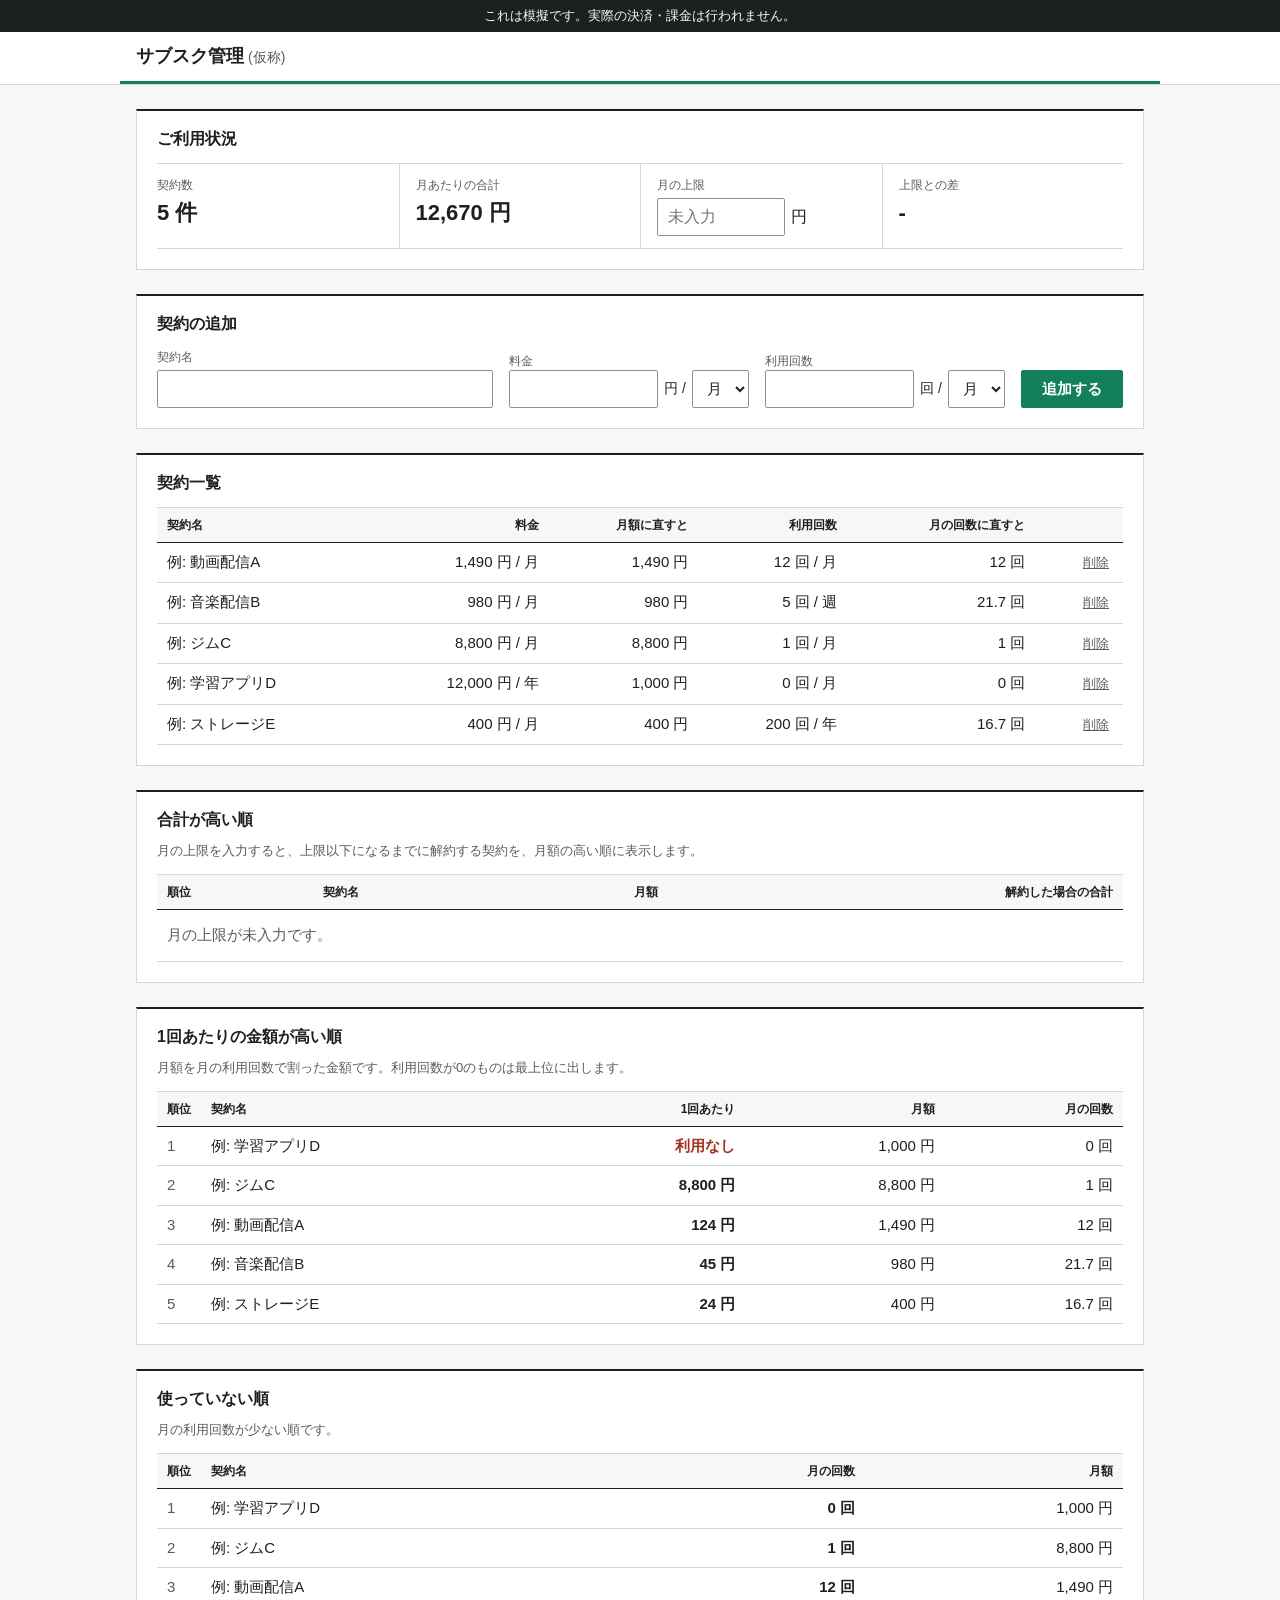
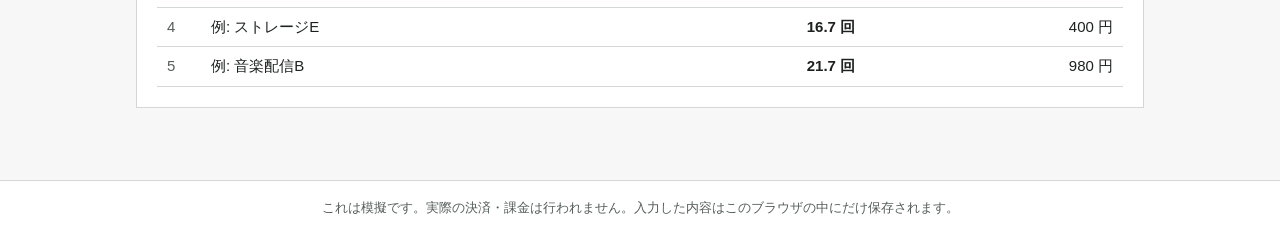
==== index.html @ d2bdd220 "feat: 契約入力と3つの一覧の最初の画面 Co-Authored-By: Claude Sonnet 5.5 <noreply@anthropic.com> Claude-Session: htt" ====
<!doctype html>
<html lang="ja">
<head>
<meta charset="utf-8">
<meta name="viewport" content="width=device-width, initial-scale=1">
<title>サブスク管理(仮称)</title>
<link rel="stylesheet" href="css/style.css">
</head>
<body>

<header class="site-header">
  <div class="mock-bar" role="note">これは模擬です。実際の決済・課金は行われません。</div>
  <div class="head-main">
    <h1 class="brand">サブスク管理<span class="tentative">(仮称)</span></h1>
  </div>
</header>

<main class="wrap">

  <section class="block" aria-labelledby="h-summary">
    <h2 id="h-summary">ご利用状況</h2>
    <div class="summary">
      <dl class="figure">
        <dt>契約数</dt>
        <dd id="sum-count">0 件</dd>
      </dl>
      <dl class="figure">
        <dt>月あたりの合計</dt>
        <dd id="sum-total">0 円</dd>
      </dl>
      <dl class="figure">
        <dt>月の上限</dt>
        <dd>
          <label class="cap-field">
            <input id="cap" type="number" min="0" step="1" inputmode="numeric" placeholder="未入力">
            <span>円</span>
          </label>
        </dd>
      </dl>
      <dl class="figure">
        <dt>上限との差</dt>
        <dd id="sum-diff">-</dd>
      </dl>
    </div>
  </section>

  <section class="block" aria-labelledby="h-add">
    <h2 id="h-add">契約の追加</h2>
    <form id="add-form" class="add-form" autocomplete="off">
      <label class="f f-name">
        <span>契約名</span>
        <input id="in-name" type="text" required maxlength="40">
      </label>
      <fieldset class="f f-price">
        <legend>料金</legend>
        <div class="pair">
          <input id="in-price" type="number" min="1" step="1" inputmode="numeric" required aria-label="料金(円)">
          <span class="unit">円 /</span>
          <select id="in-price-unit" aria-label="料金の期間">
            <option value="week">週</option>
            <option value="month" selected>月</option>
            <option value="year">年</option>
          </select>
        </div>
      </fieldset>
      <fieldset class="f f-usage">
        <legend>利用回数</legend>
        <div class="pair">
          <input id="in-usage" type="number" min="0" step="any" inputmode="decimal" required aria-label="利用回数">
          <span class="unit">回 /</span>
          <select id="in-usage-unit" aria-label="利用回数の期間">
            <option value="week">週</option>
            <option value="month" selected>月</option>
            <option value="year">年</option>
          </select>
        </div>
      </fieldset>
      <button class="btn" type="submit">追加する</button>
    </form>
  </section>

  <section class="block" aria-labelledby="h-all">
    <h2 id="h-all">契約一覧</h2>
    <div class="table-scroll"><table id="t-all"></table></div>
  </section>

  <section class="block" aria-labelledby="h-l1">
    <h2 id="h-l1">合計が高い順</h2>
    <p class="note" id="note-l1"></p>
    <div class="table-scroll"><table id="t-l1"></table></div>
  </section>

  <section class="block" aria-labelledby="h-l2">
    <h2 id="h-l2">1回あたりの金額が高い順</h2>
    <p class="note">月額を月の利用回数で割った金額です。利用回数が0のものは最上位に出します。</p>
    <div class="table-scroll"><table id="t-l2"></table></div>
  </section>

  <section class="block" aria-labelledby="h-l3">
    <h2 id="h-l3">使っていない順</h2>
    <p class="note">月の利用回数が少ない順です。</p>
    <div class="table-scroll"><table id="t-l3"></table></div>
  </section>

</main>

<footer class="site-footer">
  <p>これは模擬です。実際の決済・課金は行われません。入力した内容はこのブラウザの中にだけ保存されます。</p>
</footer>

<script src="js/app.js"></script>
</body>
</html>
---- css/style.css ----
:root {
  --paper: #f6f7f6;
  --sheet: #ffffff;
  --ink: #1c211f;
  --ink-sub: #565e5a;
  --rule: #d3d8d5;
  --rule-strong: #1c211f;
  --main: #12805a;        /* メインカラー: 深いが明るめの緑 */
  --main-tint: #e6f2ec;
  --mock-bg: #1c211f;
  --mock-ink: #f6f7f6;
}

* { box-sizing: border-box; }

html { -webkit-text-size-adjust: 100%; }

body {
  margin: 0;
  background: var(--paper);
  color: var(--ink);
  font-family: "BIZ UDPGothic", "Hiragino Sans", "Hiragino Kaku Gothic ProN", "Yu Gothic UI", "Yu Gothic", Meiryo, sans-serif;
  font-size: 15px;
  line-height: 1.75;
}

/* 上部 */
.site-header {
  position: sticky;
  top: 0;
  z-index: 10;
  background: var(--sheet);
  border-bottom: 1px solid var(--rule);
}
.mock-bar {
  background: var(--mock-bg);
  color: var(--mock-ink);
  font-size: 13px;
  line-height: 1.5;
  padding: 6px 16px;
  text-align: center;
}
.head-main {
  max-width: 1040px;
  margin: 0 auto;
  padding: 12px 16px;
  border-bottom: 3px solid var(--main);
}
.brand {
  margin: 0;
  font-size: 18px;
  line-height: 1.4;
  font-weight: 700;
}
.tentative { font-weight: 400; color: var(--ink-sub); font-size: 14px; margin-left: 4px; }

/* 本体 */
.wrap {
  max-width: 1040px;
  margin: 0 auto;
  padding: 24px 16px 48px;
}
.block {
  background: var(--sheet);
  border: 1px solid var(--rule);
  border-top: 2px solid var(--rule-strong);
  padding: 16px 20px 20px;
  margin-bottom: 24px;
}
.block h2 {
  margin: 0 0 12px;
  font-size: 16px;
  line-height: 1.5;
  font-weight: 700;
}
.note { margin: -4px 0 12px; font-size: 13px; color: var(--ink-sub); line-height: 1.7; }

/* 概要 */
.summary {
  display: grid;
  grid-template-columns: repeat(4, 1fr);
  border-top: 1px solid var(--rule);
  border-bottom: 1px solid var(--rule);
}
.figure { margin: 0; padding: 12px 16px; border-left: 1px solid var(--rule); }
.figure:first-child { border-left: 0; padding-left: 0; }
.figure dt { font-size: 12px; color: var(--ink-sub); line-height: 1.5; }
.figure dd { margin: 4px 0 0; font-size: 22px; line-height: 1.4; font-variant-numeric: tabular-nums; font-weight: 700; }
.figure dd.over { color: #a3341f; }
.figure dd.ok { color: var(--main); }
.cap-field { display: flex; align-items: baseline; gap: 6px; font-size: 16px; font-weight: 400; }
.cap-field input { width: 8em; }

/* 入力 */
input, select, button { font: inherit; color: inherit; }
input[type="text"], input[type="number"], select {
  height: 38px;
  border: 1px solid #8a928e;
  border-radius: 2px;
  background: var(--sheet);
  padding: 0 10px;
  font-variant-numeric: tabular-nums;
}
input:focus-visible, select:focus-visible, button:focus-visible {
  outline: 2px solid var(--main);
  outline-offset: 1px;
}
.add-form {
  display: grid;
  grid-template-columns: 1.4fr 1fr 1fr auto;
  gap: 12px 16px;
  align-items: end;
}
.f { display: flex; flex-direction: column; gap: 4px; margin: 0; padding: 0; border: 0; min-width: 0; }
.f > span, .f > legend { font-size: 12px; color: var(--ink-sub); line-height: 1.5; padding: 0; }
.f input[type="text"] { width: 100%; }
.pair { display: flex; align-items: center; gap: 6px; }
.pair input { width: 100%; min-width: 0; }
.pair .unit { white-space: nowrap; font-size: 14px; }
.btn {
  height: 38px;
  padding: 0 20px;
  background: var(--main);
  color: #fff;
  border: 1px solid var(--main);
  border-radius: 2px;
  cursor: pointer;
  font-weight: 700;
}
.btn:hover { background: #0e6a4a; border-color: #0e6a4a; }
.btn-text {
  background: none;
  border: 0;
  padding: 2px 4px;
  color: var(--ink-sub);
  text-decoration: underline;
  cursor: pointer;
  font-size: 13px;
}
.btn-text:hover { color: #a3341f; }

/* 表 */
.table-scroll { overflow-x: auto; }
table { width: 100%; border-collapse: collapse; font-variant-numeric: tabular-nums; }
caption { display: none; }
th, td { padding: 8px 10px; text-align: left; border-bottom: 1px solid var(--rule); line-height: 1.5; vertical-align: baseline; }
thead th {
  font-size: 12px;
  font-weight: 700;
  color: var(--ink);
  background: var(--paper);
  border-top: 1px solid var(--rule);
  border-bottom: 1px solid var(--rule-strong);
  white-space: nowrap;
}
th.num, td.num { text-align: right; white-space: nowrap; }
td.rank { width: 2.5em; color: var(--ink-sub); }
td.name { min-width: 8em; }
td.empty { color: var(--ink-sub); padding: 14px 10px; }
td.empty.ok { color: var(--main); font-weight: 700; }
tr.zero td.num.key { color: #a3341f; font-weight: 700; }
td.num.key { font-weight: 700; }

/* 下部 */
.site-footer {
  border-top: 1px solid var(--rule);
  background: var(--sheet);
  padding: 16px;
  font-size: 13px;
  color: var(--ink-sub);
  text-align: center;
}
.site-footer p { margin: 0 auto; max-width: 1040px; }

/* スマホ幅 */
@media (max-width: 720px) {
  .wrap { padding: 16px 16px 32px; }
  .block { padding: 14px 14px 16px; }
  .summary { grid-template-columns: 1fr 1fr; }
  .figure { border-left: 0; border-top: 1px solid var(--rule); padding: 10px 0; }
  .figure:nth-child(-n+2) { border-top: 0; }
  .figure:nth-child(even) { padding-left: 12px; border-left: 1px solid var(--rule); }
  .add-form { grid-template-columns: 1fr; }
  .btn { width: 100%; }
  th, td { padding: 8px 6px; }
}
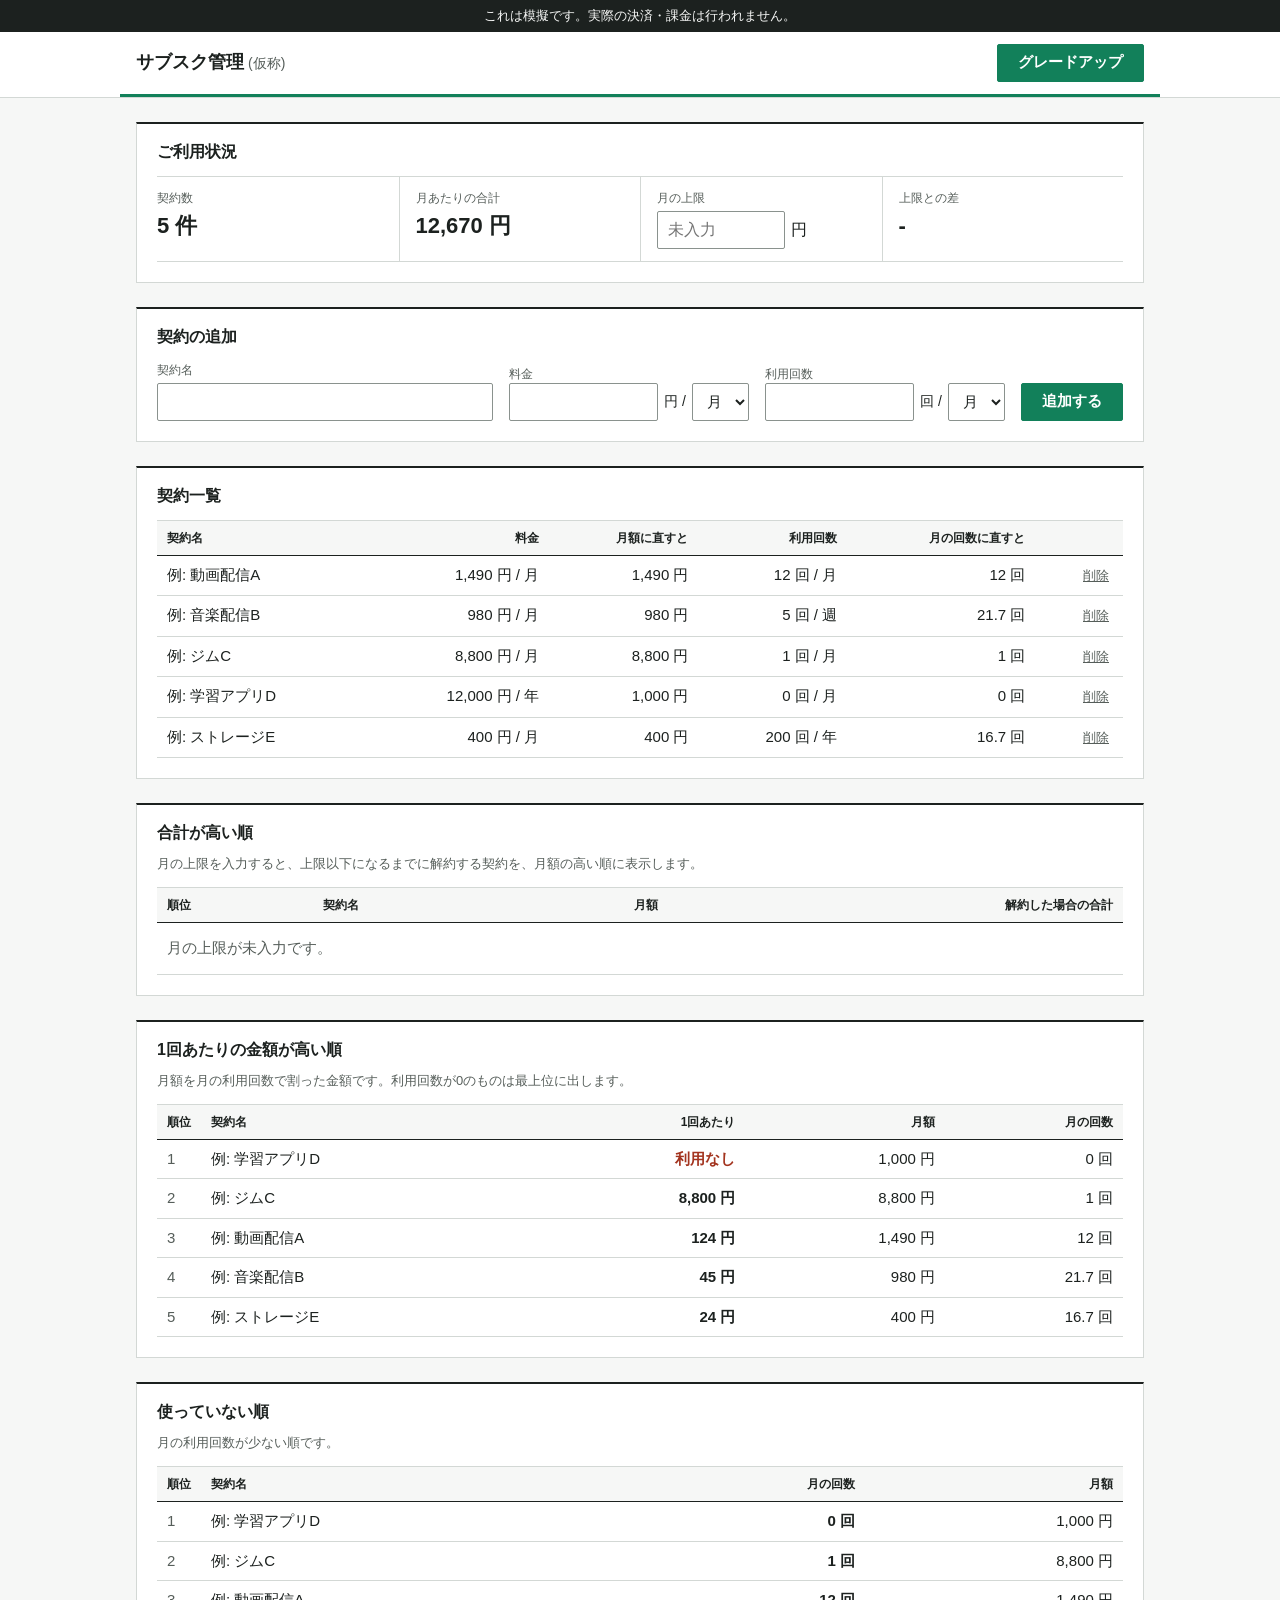
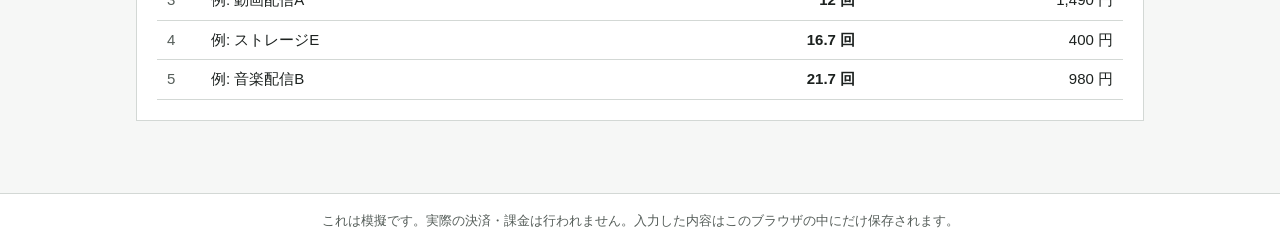
==== commit 4c398c7c: "feat: グレードアップの契約ページと決済の差し込み口(模擬) Co-Authored-By: Claude Sonnet 5.5 <noreply@anthropic.com> Claude-Se" ====
--- a/index.html
+++ b/index.html
@@ -12,6 +12,7 @@
   <div class="mock-bar" role="note">これは模擬です。実際の決済・課金は行われません。</div>
   <div class="head-main">
     <h1 class="brand">サブスク管理<span class="tentative">(仮称)</span></h1>
+    <div class="head-slot" id="upgrade-slot"></div>
   </div>
 </header>
 
@@ -108,6 +109,7 @@
   <p>これは模擬です。実際の決済・課金は行われません。入力した内容はこのブラウザの中にだけ保存されます。</p>
 </footer>
 
+<script src="js/payment.js"></script>
 <script src="js/app.js"></script>
 </body>
 </html>
--- a/css/style.css
+++ b/css/style.css
@@ -45,7 +45,15 @@
   margin: 0 auto;
   padding: 12px 16px;
   border-bottom: 3px solid var(--main);
-}
+  display: flex;
+  align-items: center;
+  justify-content: space-between;
+  gap: 12px;
+}
+.head-slot { display: flex; align-items: center; }
+.head-slot .btn { display: inline-flex; align-items: center; text-decoration: none; }
+.head-slot .status { font-size: 14px; color: var(--main); font-weight: 700; }
+.head-slot .back { font-size: 14px; }
 .brand {
   margin: 0;
   font-size: 18px;
@@ -161,6 +169,19 @@
 tr.zero td.num.key { color: #a3341f; font-weight: 700; }
 td.num.key { font-weight: 700; }
 
+/* 契約ページ */
+.wrap.narrow { max-width: 640px; }
+.plan-table th { width: 6em; font-size: 13px; color: var(--ink-sub); font-weight: 400; border-top: 1px solid var(--rule); }
+.plan-table td { border-top: 1px solid var(--rule); }
+.plan-form { margin-top: 20px; }
+.plan-form .f { max-width: 360px; }
+.plan-form .note { margin: 12px 0 8px; }
+.actions { display: flex; align-items: center; gap: 16px; margin-top: 8px; }
+.actions .btn-text { font-size: 14px; }
+.error { color: #a3341f; font-size: 14px; }
+.btn[href] { display: inline-flex; align-items: center; text-decoration: none; }
+.btn:disabled { opacity: .6; cursor: default; }
+
 /* 下部 */
 .site-footer {
   border-top: 1px solid var(--rule);
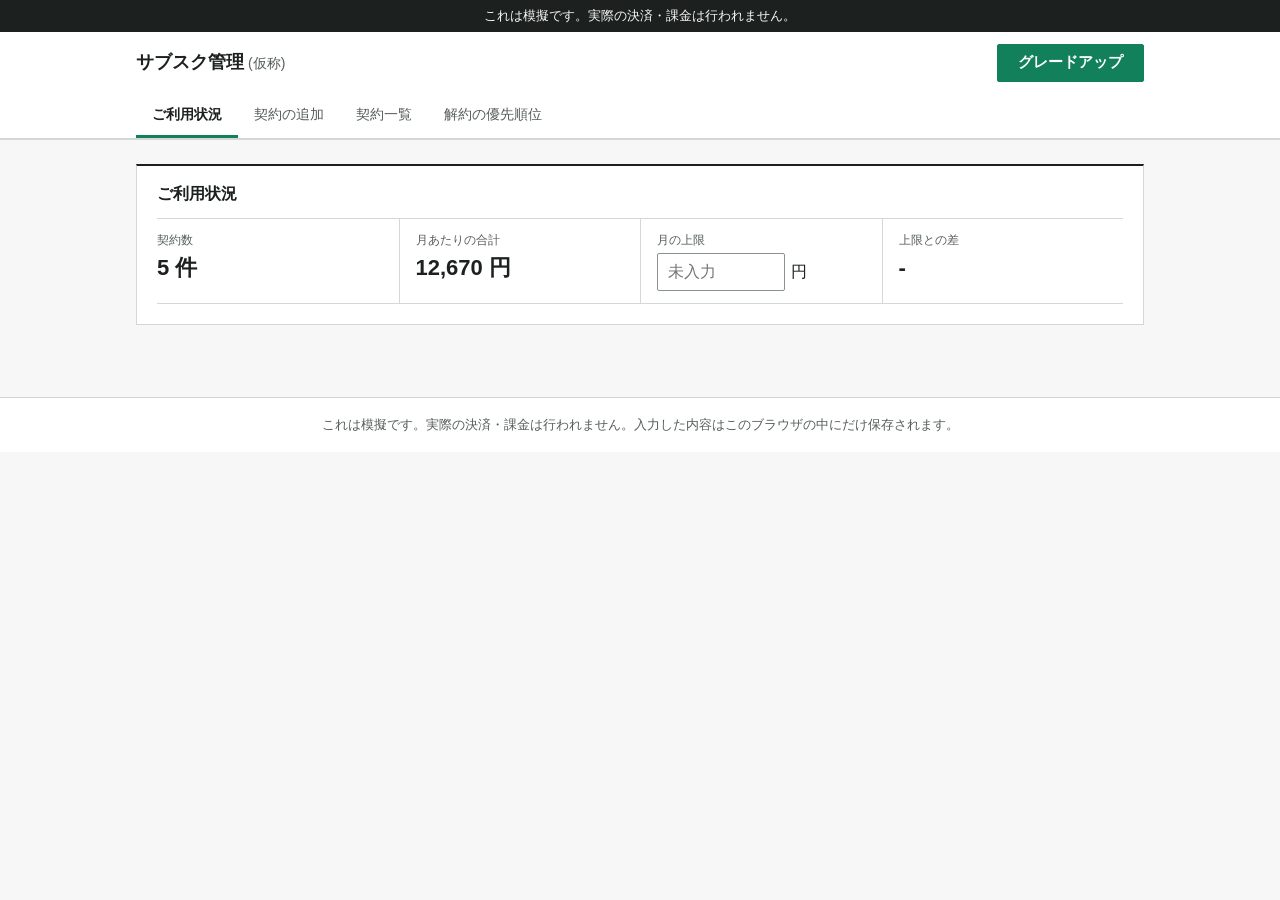
==== commit b9ed9167: "feat: 画面を4ページに分け、上部にタブを追加 Co-Authored-By: Claude Sonnet 5.5 <noreply@anthropic.com> Claude-Session: " ====
--- a/index.html
+++ b/index.html
@@ -3,7 +3,7 @@
 <head>
 <meta charset="utf-8">
 <meta name="viewport" content="width=device-width, initial-scale=1">
-<title>サブスク管理(仮称)</title>
+<title>ご利用状況 - サブスク管理(仮称)</title>
 <link rel="stylesheet" href="css/style.css">
 </head>
 <body>
@@ -14,9 +14,27 @@
     <h1 class="brand">サブスク管理<span class="tentative">(仮称)</span></h1>
     <div class="head-slot" id="upgrade-slot"></div>
   </div>
+  <nav class="tabs" aria-label="ページの移動">
+    <div class="tabs-in">
+      <a href="index.html" aria-current="page">ご利用状況</a>
+      <a href="add.html">契約の追加</a>
+      <a href="contracts.html">契約一覧</a>
+      <a href="rankings.html">解約の優先順位</a>
+    </div>
+  </nav>
 </header>
 
 <main class="wrap">
+
+  <section class="block cancel" id="cancel-block" aria-labelledby="h-cancel" hidden>
+    <h2 id="h-cancel">ご契約中のプラン</h2>
+    <div id="cancel-body" class="cancel-body">
+      <p class="cancel-plan">このサービス(仮称)<span>月300円</span></p>
+      <button class="btn btn-big" type="button" id="cancel-btn">解約する</button>
+      <p class="note">確認画面は出ません。押すとすぐに解約されます。</p>
+    </div>
+    <p class="cancel-msg" id="cancel-msg" role="status" hidden>サブスクリプションを解約しました。今月の分は利用できます。</p>
+  </section>
 
   <section class="block" aria-labelledby="h-summary">
     <h2 id="h-summary">ご利用状況</h2>
@@ -45,64 +63,6 @@
     </div>
   </section>
 
-  <section class="block" aria-labelledby="h-add">
-    <h2 id="h-add">契約の追加</h2>
-    <form id="add-form" class="add-form" autocomplete="off">
-      <label class="f f-name">
-        <span>契約名</span>
-        <input id="in-name" type="text" required maxlength="40">
-      </label>
-      <fieldset class="f f-price">
-        <legend>料金</legend>
-        <div class="pair">
-          <input id="in-price" type="number" min="1" step="1" inputmode="numeric" required aria-label="料金(円)">
-          <span class="unit">円 /</span>
-          <select id="in-price-unit" aria-label="料金の期間">
-            <option value="week">週</option>
-            <option value="month" selected>月</option>
-            <option value="year">年</option>
-          </select>
-        </div>
-      </fieldset>
-      <fieldset class="f f-usage">
-        <legend>利用回数</legend>
-        <div class="pair">
-          <input id="in-usage" type="number" min="0" step="any" inputmode="decimal" required aria-label="利用回数">
-          <span class="unit">回 /</span>
-          <select id="in-usage-unit" aria-label="利用回数の期間">
-            <option value="week">週</option>
-            <option value="month" selected>月</option>
-            <option value="year">年</option>
-          </select>
-        </div>
-      </fieldset>
-      <button class="btn" type="submit">追加する</button>
-    </form>
-  </section>
-
-  <section class="block" aria-labelledby="h-all">
-    <h2 id="h-all">契約一覧</h2>
-    <div class="table-scroll"><table id="t-all"></table></div>
-  </section>
-
-  <section class="block" aria-labelledby="h-l1">
-    <h2 id="h-l1">合計が高い順</h2>
-    <p class="note" id="note-l1"></p>
-    <div class="table-scroll"><table id="t-l1"></table></div>
-  </section>
-
-  <section class="block" aria-labelledby="h-l2">
-    <h2 id="h-l2">1回あたりの金額が高い順</h2>
-    <p class="note">月額を月の利用回数で割った金額です。利用回数が0のものは最上位に出します。</p>
-    <div class="table-scroll"><table id="t-l2"></table></div>
-  </section>
-
-  <section class="block" aria-labelledby="h-l3">
-    <h2 id="h-l3">使っていない順</h2>
-    <p class="note">月の利用回数が少ない順です。</p>
-    <div class="table-scroll"><table id="t-l3"></table></div>
-  </section>
-
 </main>
 
 <footer class="site-footer">
--- a/css/style.css
+++ b/css/style.css
@@ -44,12 +44,25 @@
   max-width: 1040px;
   margin: 0 auto;
   padding: 12px 16px;
-  border-bottom: 3px solid var(--main);
   display: flex;
   align-items: center;
   justify-content: space-between;
   gap: 12px;
 }
+.tabs { border-bottom: 1px solid var(--rule); background: var(--sheet); }
+.tabs-in { max-width: 1040px; margin: 0 auto; padding: 0 16px; display: flex; overflow-x: auto; }
+.tabs a {
+  padding: 10px 16px;
+  color: var(--ink-sub);
+  text-decoration: none;
+  white-space: nowrap;
+  border-bottom: 3px solid transparent;
+  font-size: 14px;
+  line-height: 1.5;
+}
+.tabs a:hover { color: var(--ink); }
+.tabs a[aria-current="page"] { color: var(--ink); font-weight: 700; border-bottom-color: var(--main); }
+.done { margin: 12px 0 0; font-size: 14px; color: var(--main); font-weight: 700; }
 .head-slot { display: flex; align-items: center; }
 .head-slot .btn { display: inline-flex; align-items: center; text-decoration: none; }
 .head-slot .status { font-size: 14px; color: var(--main); font-weight: 700; }
@@ -169,6 +182,17 @@
 tr.zero td.num.key { color: #a3341f; font-weight: 700; }
 td.num.key { font-weight: 700; }
 
+/* 解約ブロック */
+.block.cancel { border-top-color: var(--main); border-top-width: 3px; }
+.cancel-body { display: flex; align-items: center; gap: 20px; flex-wrap: wrap; }
+[hidden] { display: none !important; }
+.cancel-plan { margin: 0; font-size: 16px; font-weight: 700; flex: 1 1 14em; }
+.cancel-plan span { margin-left: 12px; font-weight: 400; color: var(--ink-sub); font-size: 14px; }
+.btn-big { height: 56px; padding: 0 48px; font-size: 18px; }
+.cancel-body .note { margin: 0; flex-basis: 100%; }
+.cancel-msg { margin: 0; font-size: 16px; font-weight: 700; color: var(--main); }
+@media (max-width: 720px) { .btn-big { width: 100%; } }
+
 /* 契約ページ */
 .wrap.narrow { max-width: 640px; }
 .plan-table th { width: 6em; font-size: 13px; color: var(--ink-sub); font-weight: 400; border-top: 1px solid var(--rule); }
@@ -182,6 +206,14 @@
 .btn[href] { display: inline-flex; align-items: center; text-decoration: none; }
 .btn:disabled { opacity: .6; cursor: default; }
 
+/* 確認(契約ページ) */
+.confirm { margin-top: 20px; }
+.confirm-text { margin: 0 0 16px; font-size: 16px; font-weight: 700; line-height: 1.7; }
+.confirm .btn-big { display: inline-flex; align-items: center; }
+.confirm-sub { margin: 20px 0 0; }
+.confirm-sub .btn-text { font-size: 12px; color: var(--ink-sub); }
+@media (max-width: 720px) { .confirm .btn-big { width: 100%; justify-content: center; } }
+
 /* 下部 */
 .site-footer {
   border-top: 1px solid var(--rule);
